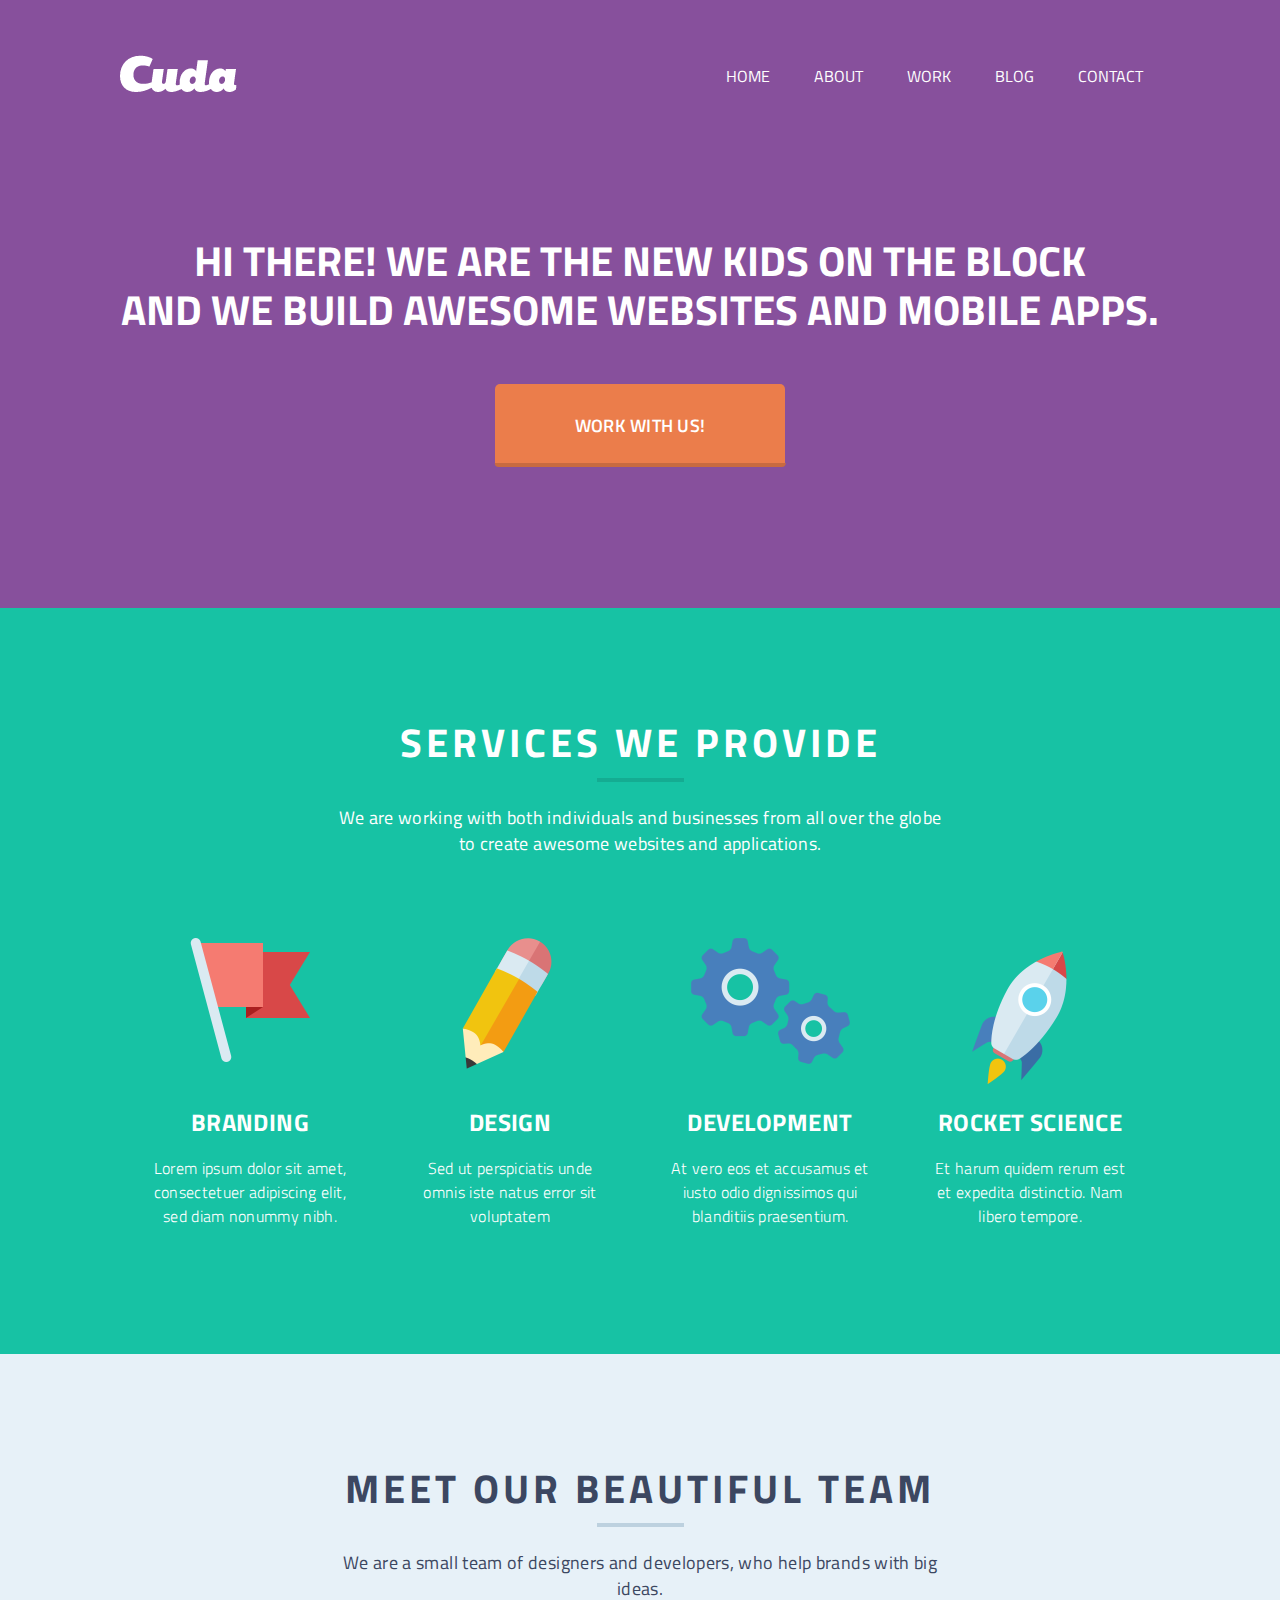
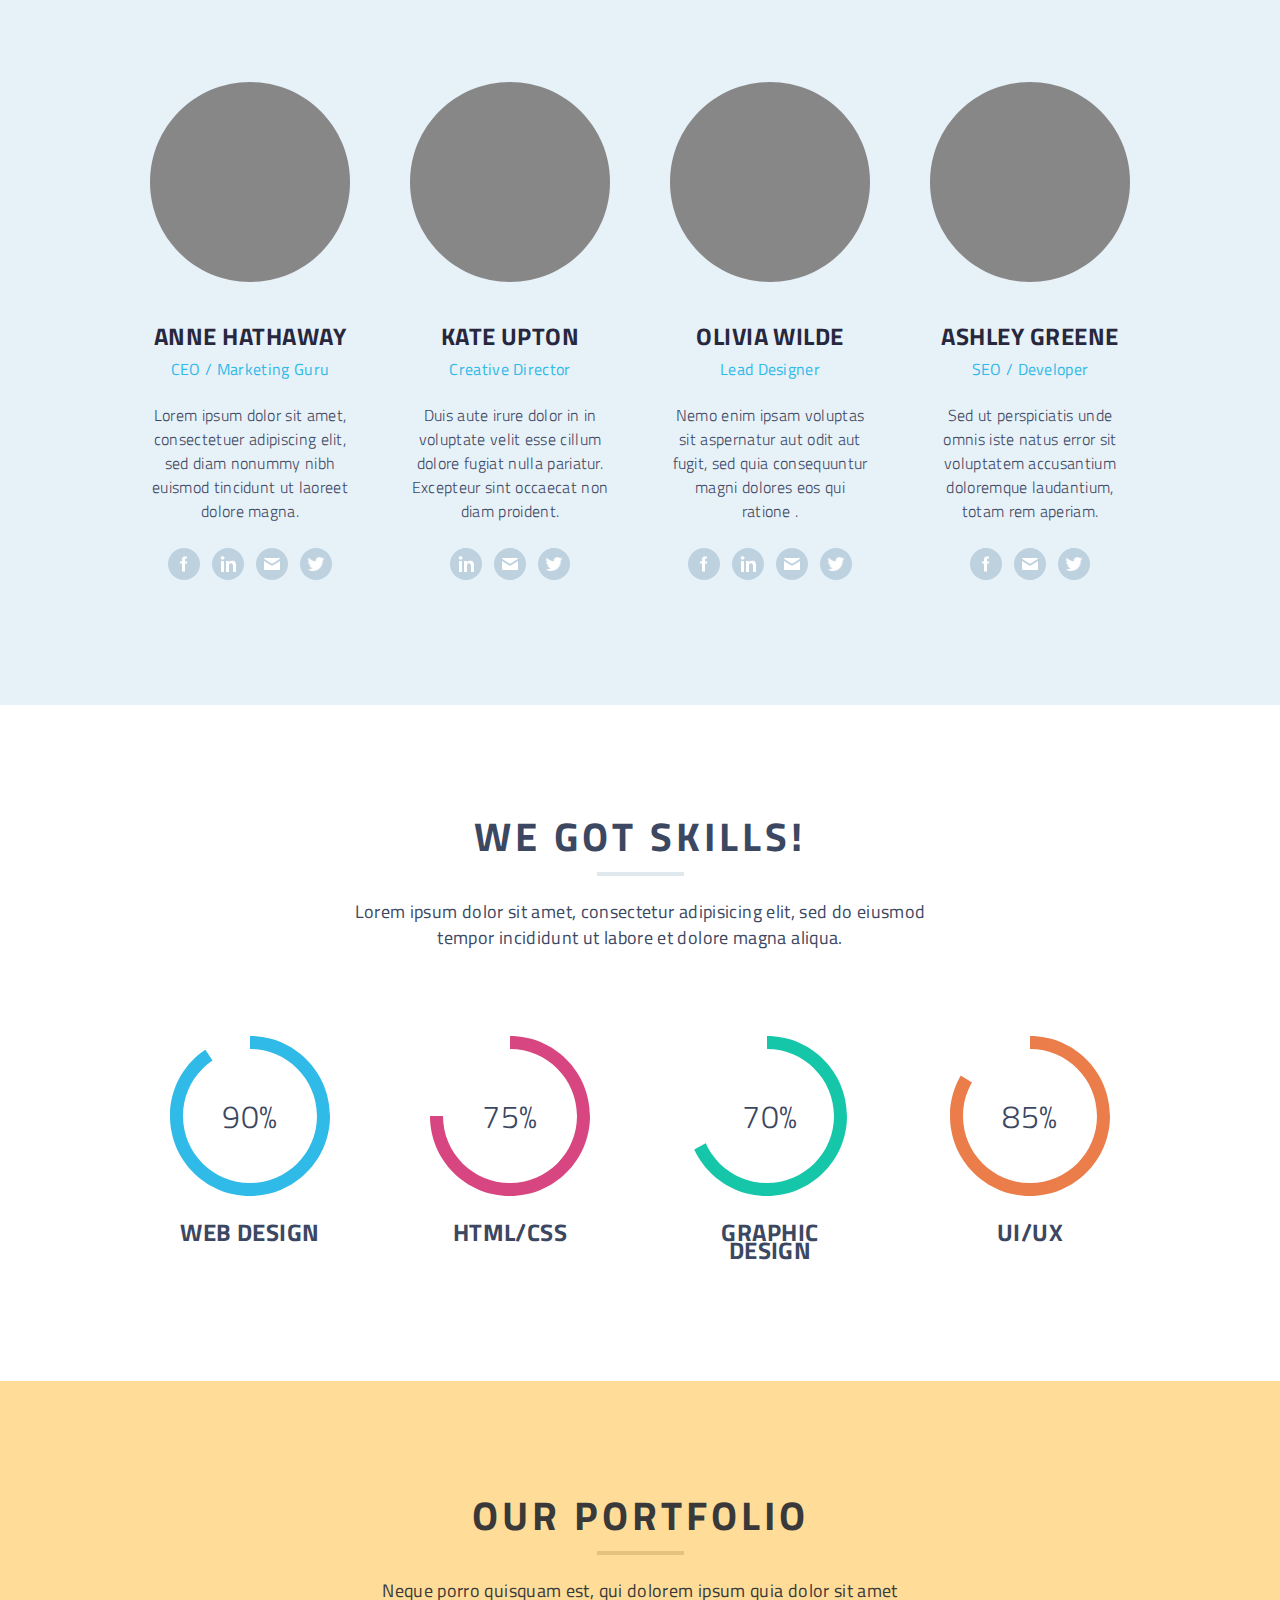
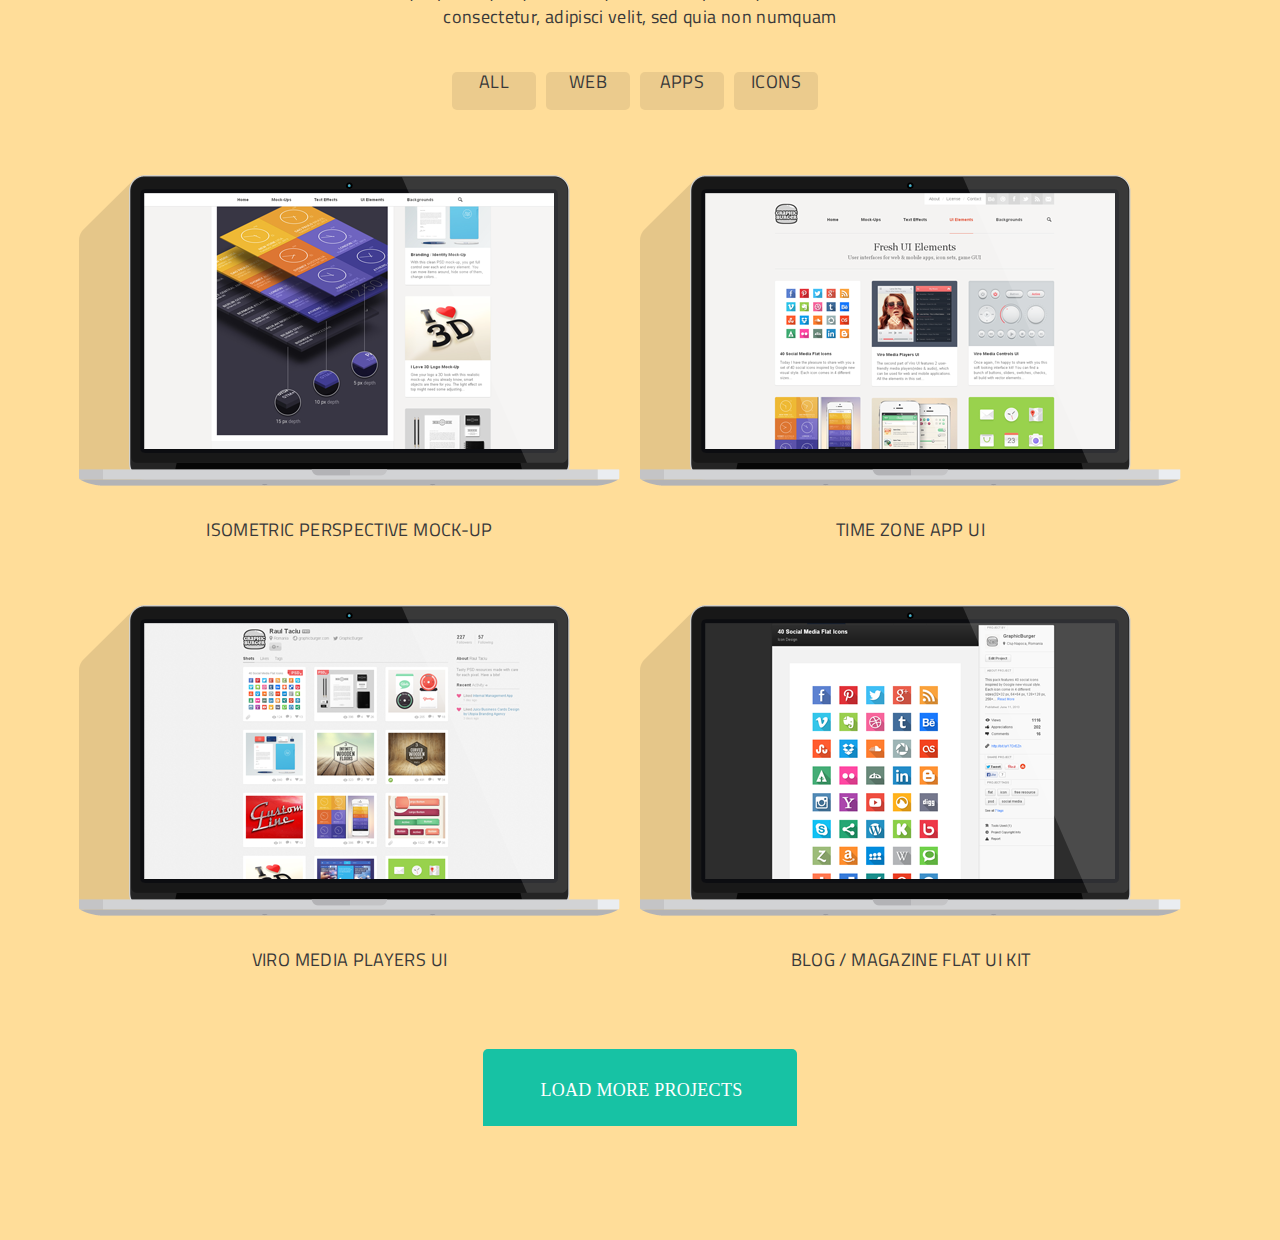
==== index.html @ 91ac747a "first commit" ====
<!DOCTYPE html>
<html> 
<head> 

	<meta charset="UTF-8">

	<title> Zhopka </title>
	<link rel="stylesheet" type="text/css" href="main.css">
	<link href="https://fonts.googleapis.com/css?family=Titillium+Web:400,600&display=swap" rel="stylesheet">
	<script type="text/javascript" src="main.js"></script>
</head>
<body>
<div class="cuda"> 
	<div class="container">		
	
		<div class="header">
				<div class="logo">
				<img src="img/logo.png" alt="Logo">
			</div>
			<div class="menu">
				<a class="menu_link" href=""> Home </a>
				<a class="menu_link" href=""> About </a>
				<a class="menu_link" href=""> Work </a>
				<a class="menu_link" href=""> Blog </a>
				<a class="menu_link" href=""> Contact </a>
			</div> <!--.menu-->

		</div> <!-- .header-->

		<div class="cuda_content">
			<h1> Hi there! We are the new kids on the block <br>
	and we build awesome websites and mobile apps.
			</h1>
			<div class="cuda_button_wrapper">
			<a class="cuda_button" href=""> WORK WITH US! 
				<span class="cuda_el"> </span>
			</a>

			</div>
		</div>
	</div>
</div> <!--.cuda-->

<div class="services">
	<div class="container">
		<div class="services_header">
			<div class="up">
				<p class="up_title"> SERVICES WE PROVIDE </p>
				<p class="up_text"> We are working with both individuals and businesses from all over the globe 
	to create awesome websites and applications. </p>
				
			</div> <!--.up-->
		
		</div> <!--services_header-->
	
		<div class="services_content">
			<div class="branding_wrapper">
				<div class="branding">
					<div class="icon">
						<img src="img/icon1.png" alt="Icon1">
					</div> <!--.icon-->

					<p class="branding_title"> BRANDING </p>
					<p class="branding_text"> Lorem ipsum dolor sit amet,
	consectetuer adipiscing elit, sed diam nonummy nibh.</p>
				</div> <!--.branding_wrapper-->
			</div> <!--branding-->

			<div class="branding_wrapper">
				<div class="branding pencil">
					<div class="icon">
						<img src="img/icon2.png" alt="Icon2">
					</div> <!--.icon-->

					<p class="branding_title"> DESIGN </p>
					<p class="branding_text"> Sed ut perspiciatis unde omnis iste natus error sit voluptatem  </p>
				</div> <!--.branding_wrapper-->
			</div> <!--branding-->

			<div class="branding_wrapper">
				<div class="branding">
					<div class="icon">
						<img src="img/icon3.png" alt="Icon3">
					</div> <!--.icon-->

					<p class="branding_title"> DEVELOPMENT </p>
					<p class="branding_text"> At vero eos et accusamus et iusto odio dignissimos qui blanditiis praesentium.</p>
				</div> <!--.branding_wrapper-->
			</div> <!--branding-->

			<div class="branding_wrapper">
				<div class="branding rocket">
					<div class="icon">
						<img src="img/icon4.png" alt="Icon4">
					</div> <!--.icon-->

					<p class="branding_title"> ROCKET SCIENCE </p>
					<p class="branding_text"> Et harum quidem rerum est et expedita distinctio. Nam libero tempore.</p>
				</div> <!--.branding_wrapper-->
			</div> <!--branding-->
		</div> <!--.services_content-->
	</div> <!--.container-->
</div> <!--.services-->

<div class="meet">
	<div class="container">
		<div class="meet_header">
			<div class="up up_meet">
				<p class="up_title"> MEET OUR BEAUTIFUL TEAM </p>
				<p class="up_text"> We are a small team of designers and developers, who help brands with big ideas. </p>
			</div> <!--.up up_meet-->	
		</div> <!--.meet_header-->
	</div> <!--container-->
	<div class="container">
		<div class="meet_content">
			<div class="ann_wrapper">
				<div class="ann">
					<div class="img"> 
						<img src="img/circle.png" alt="Circle">
					</div>
					<p class="ann_title"> ANNE HATHAWAY </p>
					<p class="ann_subtitle"> CEO / Marketing Guru </p>
					<p class="ann_text"> Lorem ipsum dolor sit amet, 
	consectetuer adipiscing elit, sed diam nonummy nibh euismod tincidunt ut laoreet dolore magna.</p>
					<div class="social">
						<a href="" class="social_wrapper">
							<img src="img/social/Facebook_Icon.png" alt="Facebook_Icon">
						</a> <!--social_wrapper-->
						<a href="" class="social_wrapper">
							<img src="img/social/LinkedIn_icon.png" alt="LinkedIn_icon">
						</a> <!--social_wrapper-->
						<a href="" class="social_wrapper">
							<img src="img/social/Mail.png" alt="Mail">
						</a> <!--social_wrapper-->
						<a href="" class="social_wrapper">
							<img src="img/social/Twitter.png" alt="Twitter">
						</a> <!--social_wrapper-->
						
					</div> <!--social-->
				</div> <!--ann-->
			</div> <!--ann_wrapper-->
			<div class="ann_wrapper">
				<div class="ann">
					<div class="img"> 
						<img src="img/circle.png" alt="Circle">
					</div>
					<p class="ann_title"> KATE UPTON </p>
					<p class="ann_subtitle"> Creative Director </p>
					<p class="ann_text"> Duis aute irure dolor in in voluptate velit esse cillum dolore fugiat nulla pariatur. Excepteur sint occaecat non diam proident.</p>
					<div class="social">
						<a href="" class="social_wrapper">
							<img src="img/social/LinkedIn_icon.png" alt="LinkedIn_icon">
						</a> <!--social_wrapper-->
						<a href="" class="social_wrapper">
							<img src="img/social/Mail.png" alt="Mail">
						</a> <!--social_wrapper-->
						<a href="" class="social_wrapper">
							<img src="img/social/Twitter.png" alt="Twitter">
						</a> <!--social_wrapper-->
						
					</div> <!--social-->
				</div> <!--ann-->
			</div> <!--ann_wrapper-->
			<div class="ann_wrapper">
				<div class="ann">
					<div class="img"> 
						<img src="img/circle.png" alt="Circle">
					</div>
					<p class="ann_title"> OLIVIA WILDE </p>
					<p class="ann_subtitle"> Lead Designer </p>
					<p class="ann_text"> Nemo enim ipsam voluptas sit aspernatur aut odit aut fugit, sed quia consequuntur magni dolores eos qui ratione .</p>
					<div class="social">
						<a href="" class="social_wrapper">
							<img src="img/social/Facebook_Icon.png" alt="Facebook_Icon">
						</a> <!--social_wrapper-->
						<a href="" class="social_wrapper">
							<img src="img/social/LinkedIn_icon.png" alt="LinkedIn_icon">
						</a> <!--social_wrapper-->
						<a href="" class="social_wrapper">
							<img src="img/social/Mail.png" alt="Mail">
						</a> <!--social_wrapper-->
						<a href="" class="social_wrapper">
							<img src="img/social/Twitter.png" alt="Twitter">
						</a> <!--social_wrapper-->
						
					</div> <!--social-->
				</div> <!--ann-->
			</div> <!--ann_wrapper-->
			<div class="ann_wrapper">
				<div class="ann">
					<div class="img"> 
						<img src="img/circle.png" alt="Circle">
					</div>
					<p class="ann_title"> ASHLEY GREENE </p>
					<p class="ann_subtitle"> SEO / Developer </p>
					<p class="ann_text"> Sed ut perspiciatis unde omnis iste natus error sit voluptatem accusantium doloremque laudantium, totam rem aperiam.</p>
					<div class="social">
						<a href="" class="social_wrapper">
							<img src="img/social/Facebook_Icon.png" alt="Facebook_Icon">
						</a> <!--social_wrapper-->
						<a href="" class="social_wrapper">
							<img src="img/social/Mail.png" alt="Mail">
						</a> <!--social_wrapper-->
						<a href="" class="social_wrapper">
							<img src="img/social/Twitter.png" alt="Twitter">
						</a> <!--social_wrapper-->
						
					</div> <!--social-->
				</div> <!--ann-->
			</div> <!--ann_wrapper-->
		</div> <!--meet_content-->
	</div><!--container-->
</div> <!--.meet-->
<div class="we">
	<div class="container">
		<div class="we_header">
			<div class="up up_we">
				<p class="up_title"> WE GOT SKILLS! </p>
				<p class="up_text"> Lorem ipsum dolor sit amet, consectetur adipisicing elit, sed do eiusmod 
tempor incididunt ut labore et dolore magna aliqua.</p>
			</div> <!--up up_we-->
		</div> <!--we_header-->
		<div class="we_content">
			<div class="web_wrapper">
				<div class="web">
					<div class="chart">
						<img src="img/we/90.png" alt="90%">
							<span class="percentage"> 90% </span>
						<p class="web_title"> WEB DESIGN </p>
					</div> <!--chart-->
				</div> <!--web-->
			</div> <!--web_wrapper-->
			<div class="web_wrapper">
				<div class="web">
					<div class="chart">
						<img src="img/we/75.png" alt="75%">
							<span class="percentage"> 75% </span>
					</div> <!--chart-->
						<p class="web_title"> HTML/CSS </p>
				</div> <!--web-->
			</div> <!--web_wrapper-->
			<div class="web_wrapper">
				<div class="web">
					<div class="chart">
						<img src="img/we/70.png" alt="70%">
							<span class="percentage"> 70% </span>
						<p class="web_title"> GRAPHIC DESIGN </p>
					</div> <!--chart-->
				</div> <!--web-->
			</div> <!--web_wrapper-->
			<div class="web_wrapper">
				<div class="web">
					<div class="chart">
						<img src="img/we/85.png" alt="85%">
							<span class="percentage"> 85% </span>
						<p class="web_title"> UI/UX </p>
					</div> <!--chart-->
				</div> <!--web-->
			</div> <!--web_wrapper-->
		</div> <!--we_content-->
	</div> <!--container-->
</div> <!--we-->
<div class="portfolio"> 
	<div class="container">
		<div class="portfolio_header">
			<div class="up up_portfolio">
					<p class="up_title"> OUR PORTFOLIO </p>
					<p class="up_text"> Neque porro quisquam est, qui dolorem ipsum quia dolor sit amet
 consectetur, adipisci velit, sed quia non numquam </p>
			</div> <!--up up_portfolio-->
		</div> <!--portfolio_header-->
		<div class="button_container">
			<div class="all_button_wrapper">
				<a class="all_button" href=""> ALL </a>
			</div> <!--all_button_wrapper-->
			<div class="all_button_wrapper">
				<a class="all_button" href=""> WEB </a>
			</div> <!--all_button_wrapper-->
			<div class="all_button_wrapper">
				<a class="all_button" href=""> APPS </a>
			</div> <!--all_button_wrapper-->	
			<div class="all_button_wrapper">
				<a class="all_button" href=""> ICONS </a>
			</div> <!--all_button_wrapper-->
		</div> <!--button_container-->
	</div> <!--container-->
	<div class="portfolio_content">
		<div class="laptop_container">
			<div class="laptop_wrapper">
				<img src="img/laptop/1.png" alt="Isometric mockup">
				<p class="laptop_title"> Isometric Perspective Mock-Up </p>
			</div> <!--laptop_wrapper-->
			<div class="laptop_wrapper">
				<img src="img/laptop/2.png" alt="Time zone">
				<p class="laptop_title"> Time Zone App UI </p>
			</div> <!--laptop_wrapper-->
		</div> <!--laptop_container-->	
		<div class="laptop_container">
			<div class="laptop_wrapper">
				<img src="img/laptop/3.png" alt="Viro Media">
				<p class="laptop_title"> Viro Media Players UI </p>
			</div> <!--laptop_wrapper-->
			<div class="laptop_wrapper">
				<img src="img/laptop/4.png" alt="Blog">
				<p class="laptop_title"> Blog / Magazine Flat UI Kit </p>
			</div> <!--laptop_wrapper-->
		</div> <!--laptop_container-->	
		<div class="load_button_wrapper">
			<a class="load_button" href=""> LOAD MORE PROJECTS 
				<span class="load_el"> </span> </a>	
		</div> <!--load_button_wrapper-->
	</div> <!--portfolio_content-->
</div> <!--portfolio-->
</body>
</html>
---- main.css ----
*,
*:after,
*:before
{
	margin: 0;
	padding: 0;
}

.cuda {
	background-color: #87509c;
	padding-top: 55px;
	padding-bottom: 145px;
}
.container {
	width: 1040px;
	margin: 0 auto;
}
.header {
	display: flex;
	justify-content: space-between;
}
.menu {
	display: flex;
	align-items: center;

}
.menu_link {
	color: white;
	text-decoration: none;
	display: block;
	color: #ffffff;
	
	font-family: "Titillium Web", sans-serif;
	font-size: 16px;
	font-weight: 400;
	line-height: 18px;
	text-transform: uppercase;

	padding: 9px 17px;
	margin-left: 10px;
	border-radius: 5px;

}
.menu_link:hover {
	background-color: #643a79;

}
h1 {
	text-align: center;
	color: white;
	font-family: "Titillium Web";
	font-size: 42px;
	font-weight: 700;
	line-height: 48.82px;
	text-transform: uppercase;
	margin-top: 140px;

}
.cuda_button_wrapper {
	display: flex;
	justify-content: center;
	margin-top: 50px;

}
.cuda_button {
	color: #ffffff;
	font-family: "Titillium Web";
	font-size: 18px;
	font-weight: 600;
	text-transform: uppercase;
	letter-spacing: 0.27px;
	text-decoration: none;
	background-color: #eb7d4b;
	padding: 28px 80px 24px 80px;
	border-top-right-radius: 5px;
	border-top-left-radius: 5px;
	position: relative;
}
.cuda_button:hover {
	background-color: #fb8d5b;
}
.cuda_el {
	content: "";
	display: block;
	width: 100%;
	height: 4px;
	background-color: #c86a40;

	position: absolute;
	left: 50%;
	bottom: -4px;
	transform: translateX(-50%);
	border-bottom-left-radius: 5px;
	border-bottom-right-radius: 5px;
}
.up {
	text-align: center;
}
.up_title {
	color: #ffffff;
	font-family: "Titillium Web";
	font-size: 40px;
	font-weight: 700;
	line-height: 29.91px;
	text-transform: uppercase;
	letter-spacing: 4px;
}
.up_text {
	max-width: 603px;
	color: #ffffff;
	font-family: "Titillium Web";
	font-size: 18px;
	font-weight: 400;
	line-height: 26px;
	letter-spacing: 0.36px;
	margin: 0 auto;
}
.up_title:after {
	content: '';
	display: block;
	width: 87px;
	height: 4px;
	background-color: #14ac92;
	margin: 20px auto 23px auto;

}

.services {
	background-color: #17c2a4;
	padding-top: 120px;
	padding-bottom: 125px;
}
.services_content {
	display: flex;
	justify-content: center;
	padding-top: 80px;
}
.h2 {

	color: white;
	font-family: "Titillium Web";
	font-size: 24px;
	font-weight: 700;
	line-height: 18px;
	text-transform: uppercase;
	letter-spacing: 0.48px;
}
.services_content {
	display: flex;
}
.branding_wrapper {
	width: 25%;
	margin: 1px;
}
.branding {
	text-align: center;
	max-width: 200px;
	margin: 0 auto;
}
.branding_title {
	color: #ffffff;
	font-family: "Titillium Web";
	font-size: 24px;
	font-weight: 700;
	line-height: 18px;
	text-transform: uppercase;
	letter-spacing: 0.48px;
	margin-top: 60px;
}
.branding_text {
	color: #ffffff;
	font-family: "Titillium Web";
	font-size: 16px;
	font-weight: 300;
	line-height: 24px;
	letter-spacing: 0.32px;
	margin-top: 25px;
}

.icon {
	height: 115px;
}
.up_meet * {
	color: #3c4761; 
}
.up_meet .up_title:after {
	background-color: #bdd1df;
}
.meet {
	padding-top: 120px;
	background-color: #e7f1f8;
}
.meet_content {
	display: flex;
	width: 100%;
	margin-top: 80px;
}
.ann_wrapper {
	display: block;
	width: 25%;
}
.ann  {
	width: 200px;
	margin: 0 auto;
	text-align: center;
}
.ann_title {
	color: #27283d;
	font-family: "Titillium Web";
	font-size: 24px;
	font-weight: 700;
	line-height: 18px;
	text-transform: uppercase;
	letter-spacing: 0.48px;
	margin-top: 41px;
}
.ann_subtitle {
	color: #30bae7;
	font-family: "Titillium Web";
	font-size: 16px;
	font-weight: 400;
	line-height: 18px;
	letter-spacing: 0.32px;
	margin-top: 15px;
}
.ann_text {
	color: #3c4761;
	font-family: "Titillium Web";
	font-size: 16px;
	font-weight: 300;
	line-height: 24px;
	letter-spacing: 0.32px;
	margin-top: 25px;
	height: 115px;
}
.social {
	display: flex;
	justify-content: center;
	margin-top: 30px;
}
.social_wrapper {
	background-color: #bdd1df;
	margin: 0 6px;
	border-radius: 50%;
	width: 32px;
	height: 32px;
	position: relative;
	margin-bottom: 125px;
}
.social_wrapper img {
	position: absolute;
	left: 50%;
	top: 50%;
	transform: translate(-50%, -50%);
}
.up_we * {
	color: #3c4761;
}
.up_we .up_title:after {
	background-color: #dfe8ed;
}
.we {
	padding-top: 117px;
	background-color: #ffffff;
}
.we_content {
	display: flex;
	margin-top: 85px;
	width: 100%;
}
.web_wrapper {
	display: block;
	width: 25%;
}
.web {
	width: 185px;
	margin: 0 auto;
	text-align: center;
}

.percentage {
	display: flex;
	justify-content: center;
	color: #3c4761;
	font-family: "Titillium Web";
	font-size: 50px;
	font-weight: 300;
	line-height: 20.84px;
	text-transform: uppercase;
	letter-spacing: 0.86px;
	font-size: 32px;
	letter-spacing: 0.55px;
	margin-top: -94px;
}
.web_title {
	color: #3c4761;
	font-family: "Titillium Web";
	font-size: 24px;
	font-weight: 700;
	line-height: 18px;
	text-transform: uppercase;
	letter-spacing: 0.48px;
	margin-top: 96px;
	margin-bottom: 122px;
	}
.portfolio {
	background-color: #ffdd99;
	padding-top: 120px;
}
.up_portfolio *{
	color: #393939;
}
.up_portfolio .up_title:after {
	background-color:  #e5c37f;
}
.button_container {
	display: flex;
	justify-content: center;
	margin-top: 42px;
}
.all_button_wrapper {
	display: block;
	text-align: center;
	width: 84px;
	height: 38px;
	background-color: #ebcb8d;
	display: block;
	border-radius: 5px;
	margin-right: 10px;
}
.all_button {
	text-decoration: none;
	color: #393939;
	font-family: "Titillium Web";
	font-size: 18px;
	font-weight: 400;
	line-height: 19.5px;
	text-transform: uppercase;
	letter-spacing: 0.36px;
}
.all_button_wrapper:hover {
	background-color: #ffffff;
}
.portfolio_content {
	width: 100%;
	margin-top: 0 auto;
}
.laptop_container {
	display: flex;
	justify-content: center;
	margin-top: 65px;
}
.laptop_wrapper {
	padding-right: 20px;
}
.laptop_title {
	color: #393939;
	font-family: "Titillium Web";
	font-size: 18px;
	font-weight: 400;
	line-height: 19.5px;
	text-transform: uppercase;
	letter-spacing: 0.36px;
	text-align: center;
	padding-top: 30px;
}
.load_button_wrapper {
	display: flex;
	justify-content: center;
	margin-top: 80px;
}
.load_button {
	background-color: #17c2a4;
	text-decoration: none;
	padding: 28px 55px 23px 58px;
	color: #ffffff;
	font-family: "Titillium Web - Semi Bold";
	font-size: 18px;
	font-weight: 400;
	line-height: 26.19px;
	text-transform: uppercase;
	letter-spacing: 0.27px;
	border-top-left-radius: 5px;
	border-top-right-radius: 5px;
	position: relative;
	margin-bottom: 114px;

}
.load_button:hover {
	background-color: #00FFFF;
}
.load_el {
	content: "";
	display: block;
	background-color: #14a58b;
	border-bottom-right-radius: 5px;
	border-bottom-left-radius: 5px;
	width: 100%
	height: 4px;
	position: absolute;
	left: 50%;
	bottom: -4px;
	transform: translateX(-50%);
}
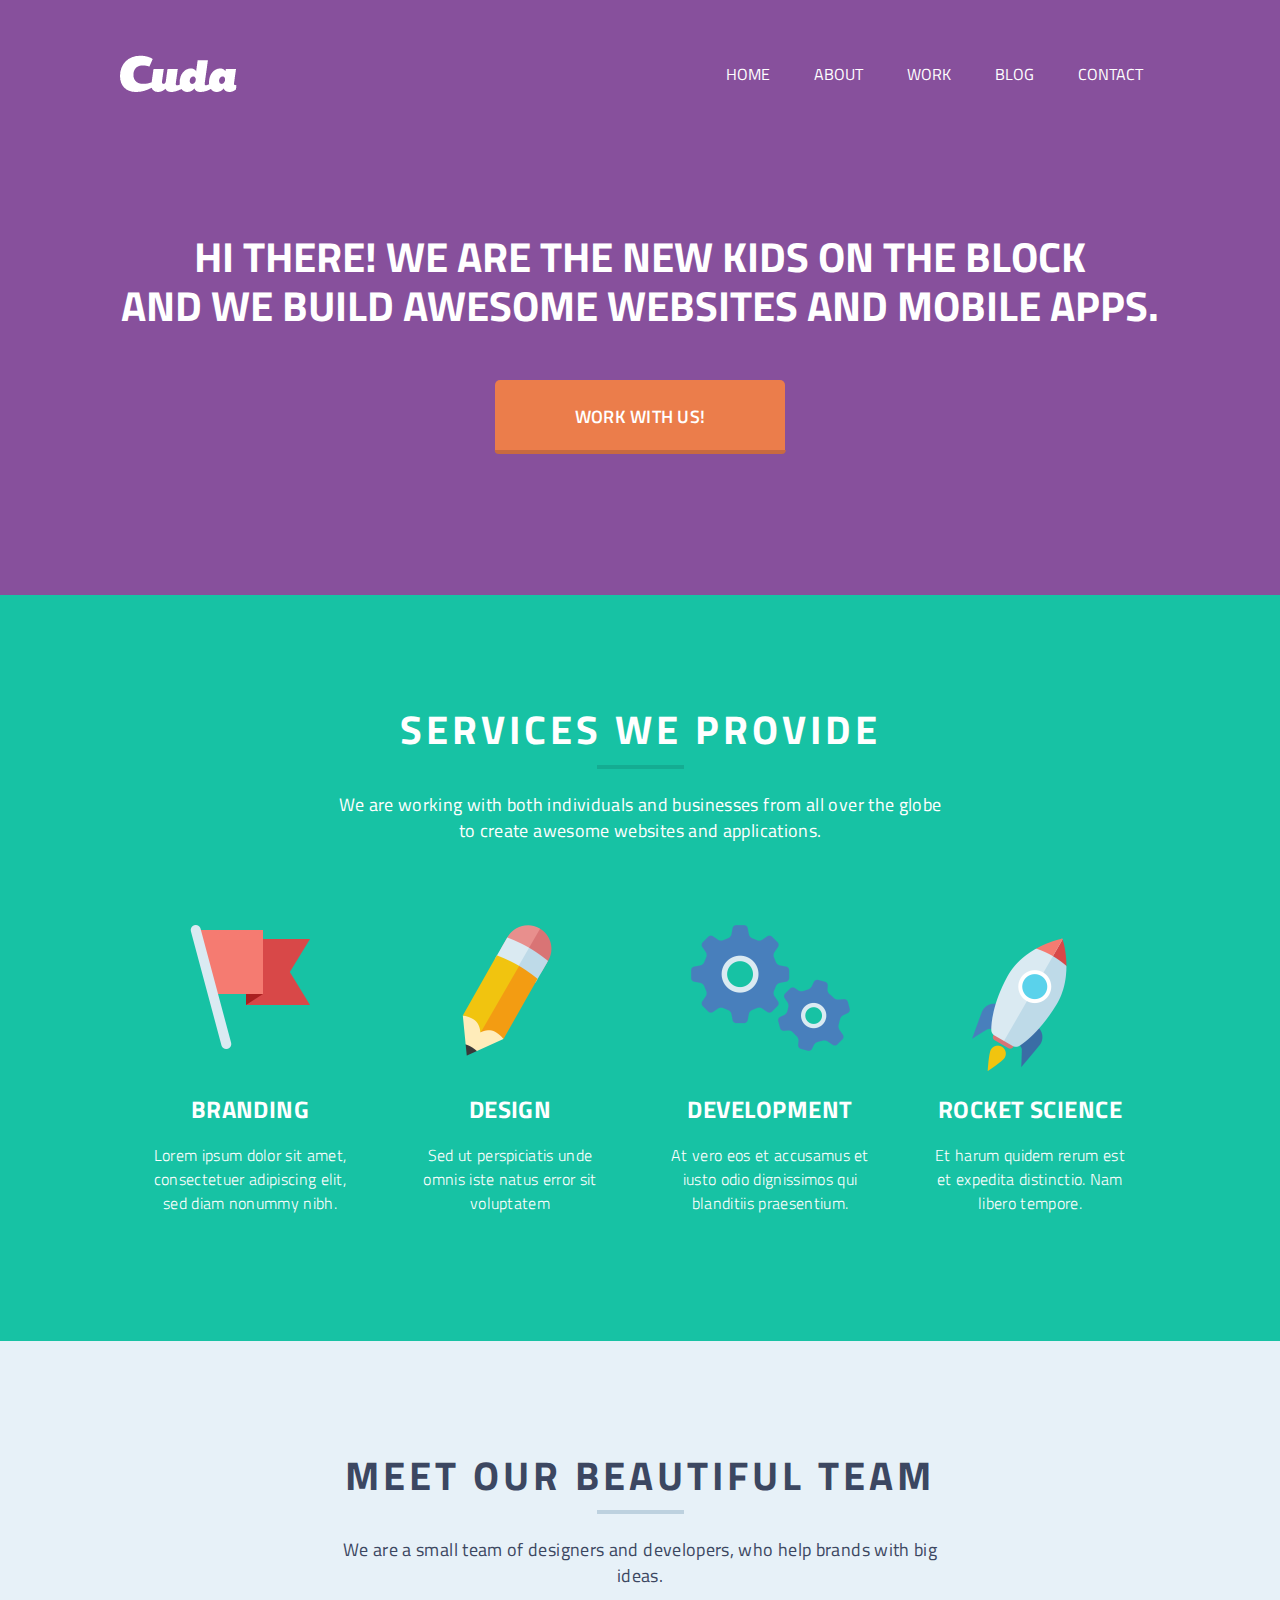
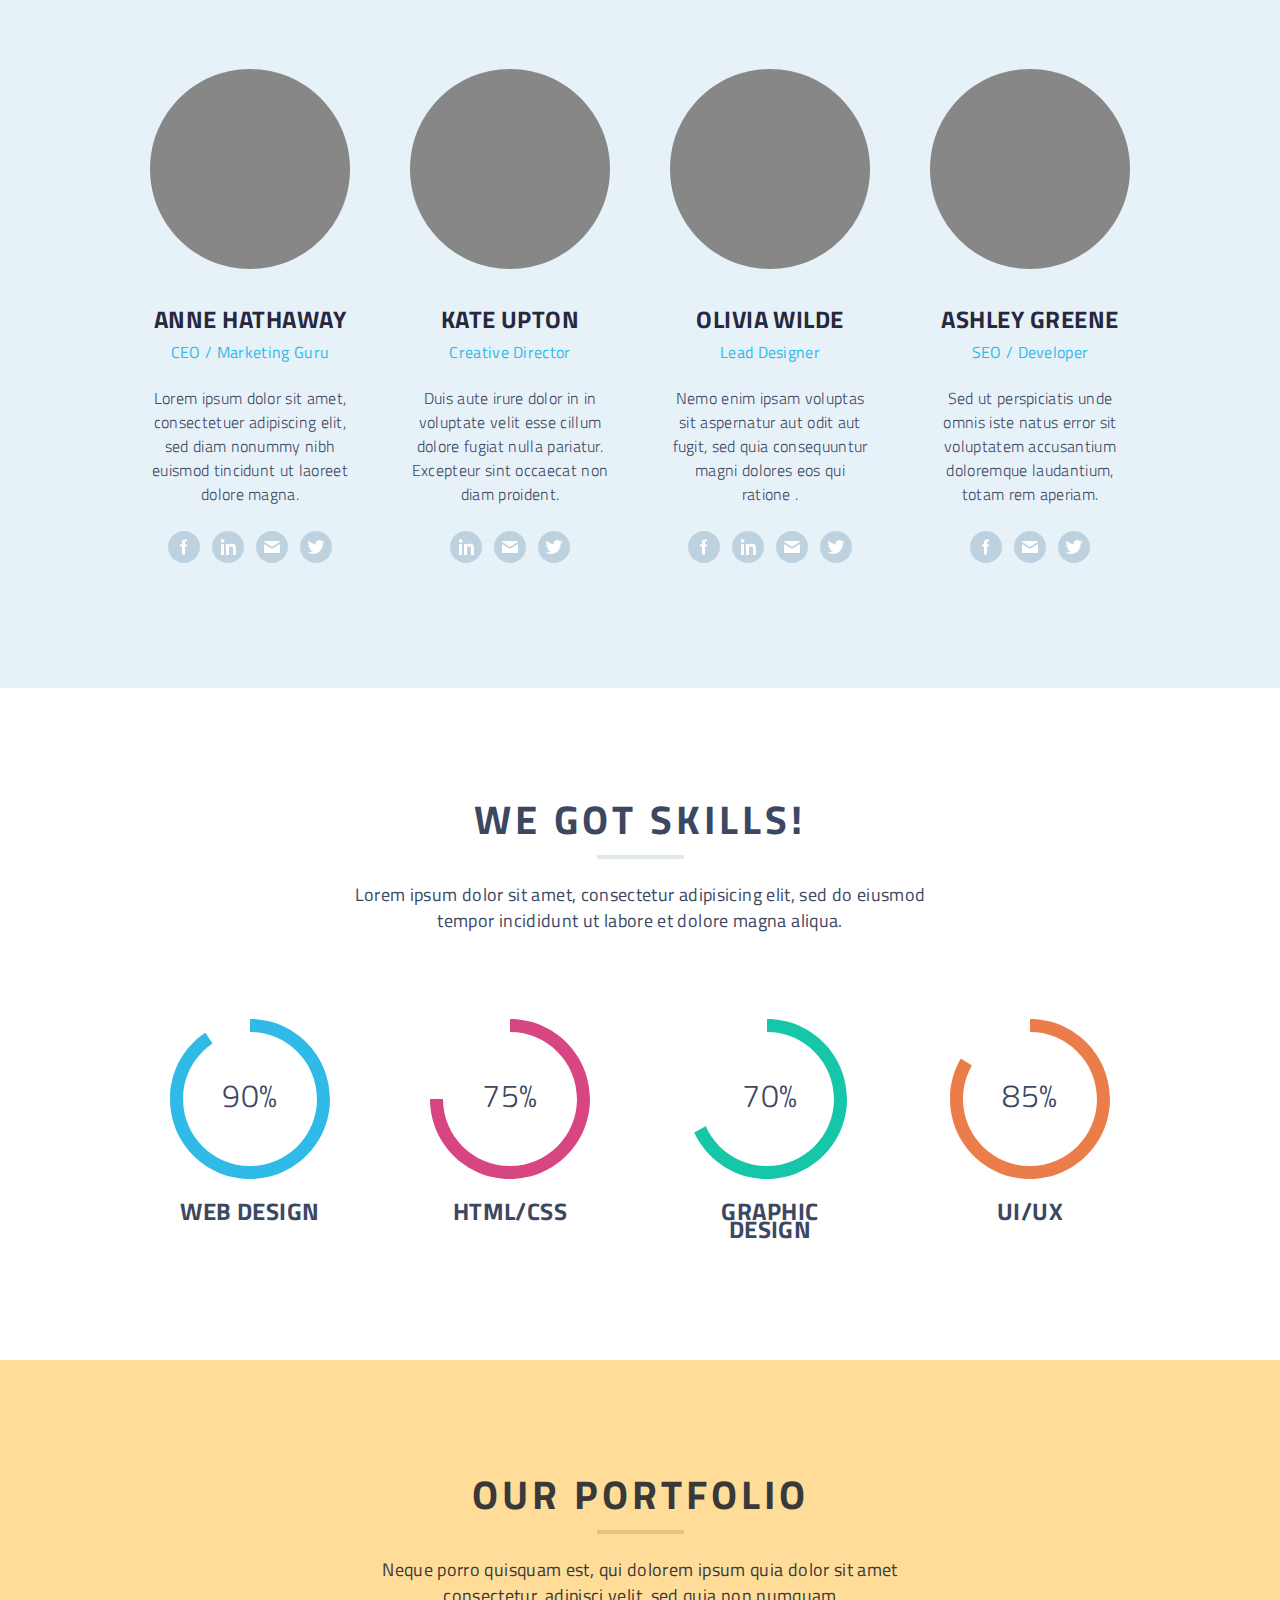
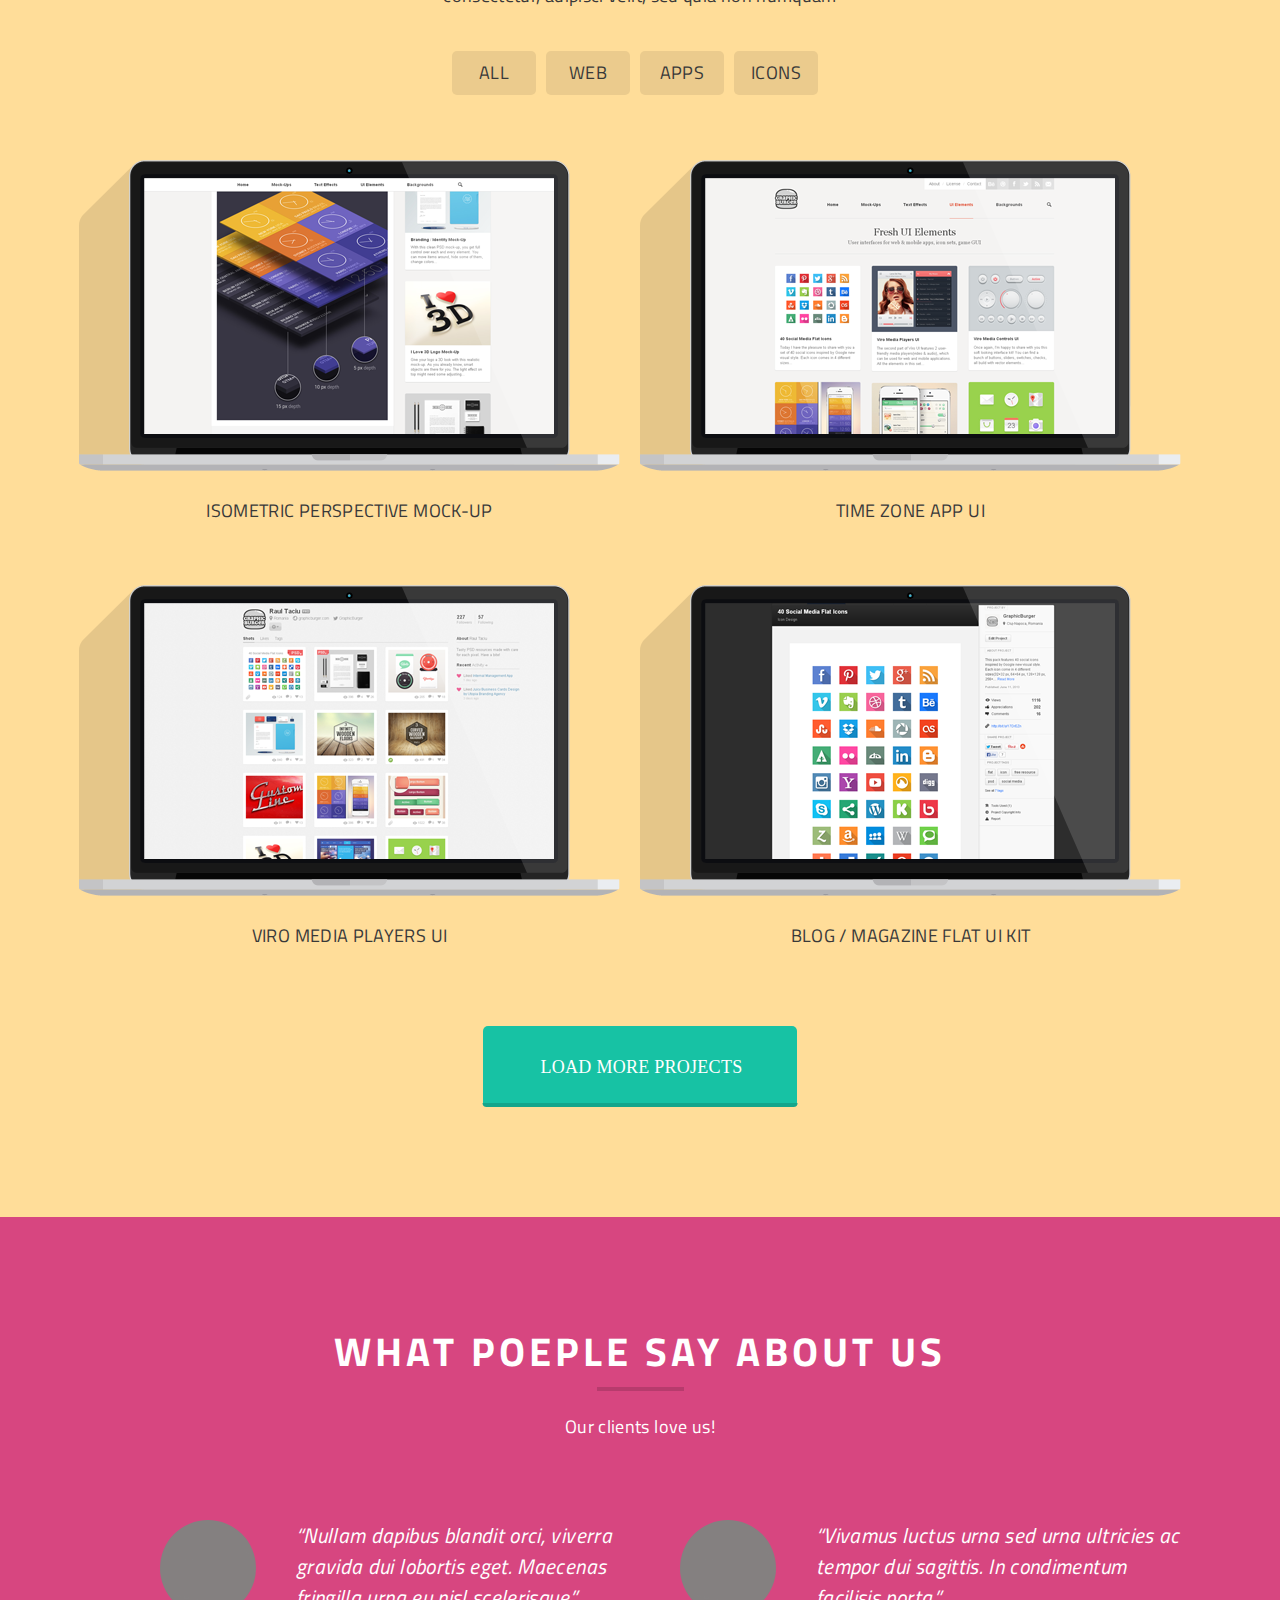
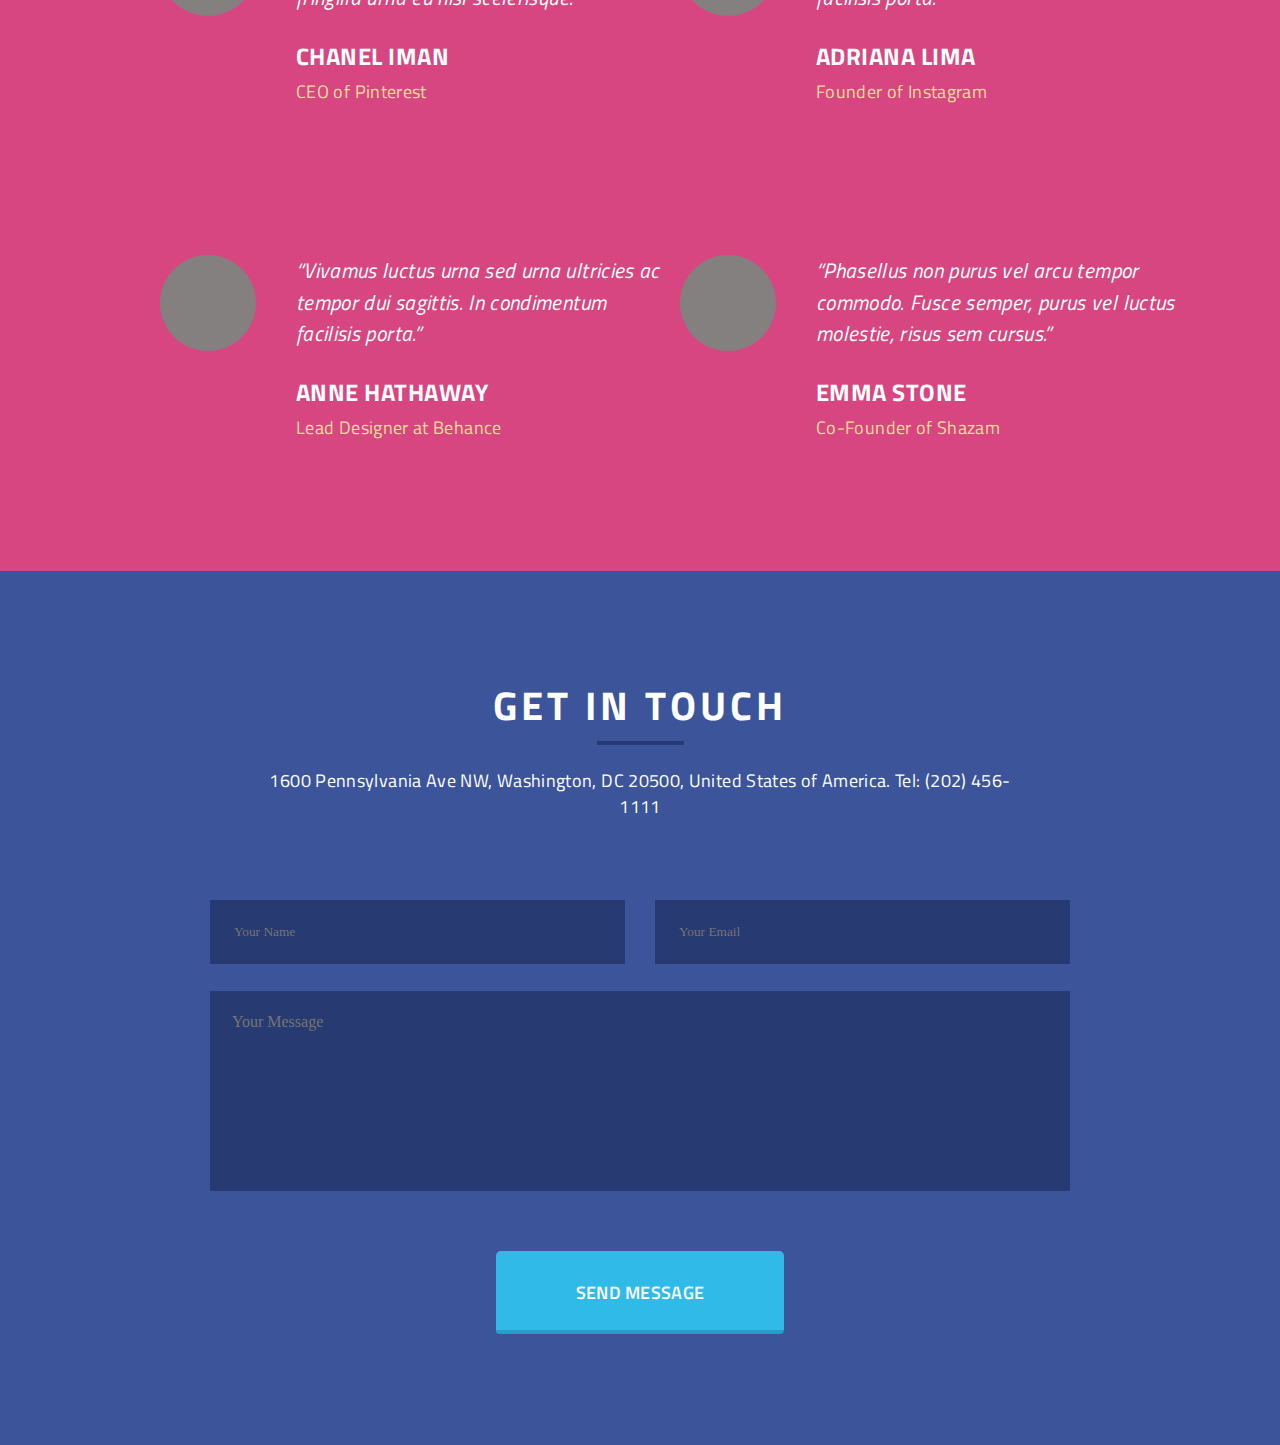
==== commit d0b044e1: "zhopka update" ====
--- a/index.html
+++ b/index.html
@@ -287,22 +287,30 @@
 	<div class="portfolio_content">
 		<div class="laptop_container">
 			<div class="laptop_wrapper">
-				<img src="img/laptop/1.png" alt="Isometric mockup">
-				<p class="laptop_title"> Isometric Perspective Mock-Up </p>
+				<a class="laptop_img" href="">
+					<img src="img/laptop/1.png" alt="Isometric mockup">
+					<p class="laptop_title"> Isometric Perspective Mock-Up </p>
+				</a>
 			</div> <!--laptop_wrapper-->
 			<div class="laptop_wrapper">
-				<img src="img/laptop/2.png" alt="Time zone">
-				<p class="laptop_title"> Time Zone App UI </p>
+				<a class="laptop_img" href="">
+					<img src="img/laptop/2.png" alt="Time zone">
+					<p class="laptop_title"> Time Zone App UI </p>
+				</a>
 			</div> <!--laptop_wrapper-->
 		</div> <!--laptop_container-->	
 		<div class="laptop_container">
 			<div class="laptop_wrapper">
-				<img src="img/laptop/3.png" alt="Viro Media">
-				<p class="laptop_title"> Viro Media Players UI </p>
+				<a class="laptop_img" href="">
+					<img src="img/laptop/3.png" alt="Viro Media">
+					<p class="laptop_title"> Viro Media Players UI </p>
+				</a>
 			</div> <!--laptop_wrapper-->
 			<div class="laptop_wrapper">
-				<img src="img/laptop/4.png" alt="Blog">
-				<p class="laptop_title"> Blog / Magazine Flat UI Kit </p>
+				<a class="laptop_img" href="">
+					<img src="img/laptop/4.png" alt="Blog">
+					<p class="laptop_title"> Blog / Magazine Flat UI Kit </p>
+				</a>
 			</div> <!--laptop_wrapper-->
 		</div> <!--laptop_container-->	
 		<div class="load_button_wrapper">
@@ -311,5 +319,90 @@
 		</div> <!--load_button_wrapper-->
 	</div> <!--portfolio_content-->
 </div> <!--portfolio-->
+<div class="what">
+	<div class="container">
+		<div class="what_header">
+			<div class="up up_what">
+				<p class="up_title"> WHAT POEPLE SAY ABOUT US </p>
+				<p class="up_text"> Our clients love us! </p>
+			</div>	
+		</div> <!--what_header-->
+		<div class="what_content">
+			<div class="what_container">
+				<div class="chanel_wrapper">
+					<div class="avatar">
+						<img src="img/photo.png" alt="Photo">
+					</div> <!--avatar-->
+					<div class="text_wrapper">
+						<p class="chanel_text"> “Nullam dapibus blandit orci, viverra gravida dui lobortis eget. Maecenas fringilla urna eu nisl scelerisque.” </p>
+						<p class="chanel_title"> Chanel Iman </p>
+						<p class="chanel_subtitle"> CEO of Pinterest </p>
+					</div> <!--text_wrapper-->
+				</div> <!--chanel_wrapper-->
+				<div class="chanel_wrapper">
+					<div class="avatar">
+						<img src="img/photo.png" alt="Photo">
+					</div> <!--avatar-->
+					<div class="text_wrapper">
+						<p class="chanel_text"> “Vivamus luctus urna sed urna ultricies ac tempor dui sagittis. In condimentum facilisis porta.” </p>
+						<p class="chanel_title"> ADRIANA LIMA </p>
+						<p class="chanel_subtitle"> Founder of Instagram </p>
+					</div> <!--text_wrapper-->
+				</div> <!--chanel_wrapper-->
+			</div> <!--what_container1-->
+			<div class="what_container what_container_bottom">
+				<div class="chanel_wrapper">
+					<div class="avatar">
+							<img src="img/photo.png" alt="Photo">
+					</div> <!--avatar-->
+					<div class="text_wrapper">
+						<p class="chanel_text"> “Vivamus luctus urna sed urna ultricies ac tempor dui sagittis. In condimentum facilisis porta.” </p>
+						<p class="chanel_title"> ANNE HATHAWAY </p>
+						<p class="chanel_subtitle"> Lead Designer at Behance </p>
+					</div> <!--text_wrapper-->
+				</div> <!--chanel_wrapper-->
+				<div class="chanel_wrapper">
+					<div class="avatar">
+						<img src="img/photo.png" alt="Photo">
+					</div> <!--avatar-->
+					<div class="text_wrapper">
+						<p class="chanel_text"> “Phasellus non purus vel arcu tempor commodo. Fusce semper, purus vel luctus molestie, risus sem cursus.” </p>
+						<p class="chanel_title"> EMMA STONE </p>
+						<p class="chanel_subtitle"> Co-Founder of Shazam </p>
+					</div> <!--text_wrapper-->	
+				</div> <!--chanel_wrapper-->
+			</div> <!--what_container2--> 	
+		</div> <!--what_content-->
+	</div> <!--container-->
+</div> <!--what-->
+<div class="get">
+	<div class="container">
+		<div class="get_header">
+			<div class="up up_get">
+				<p class="up_title"> GET IN TOUCH </p>
+				<p class="up_text"> 1600 Pennsylvania Ave NW, Washington, DC 20500, United States of America. Tel: (202) 456-1111 </p>
+			</div>
+		</div> <!--get_header-->
+		<div class="get_content ">
+			<form id="contactform" name="contact" method="post" action="#">
+				<div class="up_contactform">
+					<input type="text" placeholder="Your Name" required>
+					<input type="email" placeholder="Your Email" required> 
+				</div>
+				<div class="contactform_message">
+					<textarea name="message" placeholder="Your Message" required></textarea>
+				</div>
+				<div class="contactform_button">
+					<button type="submit"> Send Message </button>
+					<span class="contactform_button_el"> </span>
+				</div> <!--contactform_button-->
+			</form>
+		</div> <!--up_contactform-->
+ 	</div> <!--container-->
+</div> <!--get-->
+
+
+
+
 </body>
 </html>--- a/main.css
+++ b/main.css
@@ -1,10 +1,20 @@
-*,
-*:after,
-*:before
-{
-	margin: 0;
-	padding: 0;
-}
+*{margin:0;padding:0;border:0;}
+*,*:before,*:after{-webkit-box-sizing:border-box;-moz-box-sizing:border-box;box-sizing:border-box;}
+:focus,:active{outline:none !important;}
+a:focus,a:active{outline:none !important;}
+input:focus,input:active{outline:none !important;}
+nav,footer,header,aside{display:block;}
+html,body{color:black;height:100%;width:100%;font-size:100%;line-height:1;font-size:14px;-ms-text-size-adjust:100%;-webkit-text-size-adjust:100%;-moz-text-size-adjust:100%;text-size-adjust:100%;}
+input,button,textarea{font-family:inherit;}
+input::-ms-clear{display:none;}
+button{cursor:pointer;}
+button::-moz-focus-inner{padding:0;border:0;}
+a,a:visited{text-decoration:none;}
+a{color: black;text-decoration: none;}
+a:hover{text-decoration:none;}
+ul li{list-style:none;}
+img{vertical-align:top;}
+h1,h2,h3,h4,h5,h6{font-size:inherit;font-weight:inherit;}
 
 .cuda {
 	background-color: #87509c;
@@ -321,12 +331,13 @@
 .all_button_wrapper {
 	display: block;
 	text-align: center;
-	width: 84px;
-	height: 38px;
 	background-color: #ebcb8d;
 	display: block;
 	border-radius: 5px;
 	margin-right: 10px;
+	padding-top: 12px;
+	padding-bottom: 12px;
+	width: 84px;
 }
 .all_button {
 	text-decoration: none;
@@ -363,6 +374,9 @@
 	letter-spacing: 0.36px;
 	text-align: center;
 	padding-top: 30px;
+}
+.laptop_img {
+	text-decoration: none;
 }
 .load_button_wrapper {
 	display: flex;
@@ -393,12 +407,196 @@
 	content: "";
 	display: block;
 	background-color: #14a58b;
-	border-bottom-right-radius: 5px;
-	border-bottom-left-radius: 5px;
-	width: 100%
+	border-bottom-right-radius: 4px;
+	border-bottom-left-radius: 4px;
+	width: 100%;
 	height: 4px;
 	position: absolute;
 	left: 50%;
 	bottom: -4px;
 	transform: translateX(-50%);
-}+}
+.what {
+	background-color: #d74680;
+}
+.what_header {
+	padding-top: 120px;
+}
+.up_what .up_title {
+	color: #ffffff;
+	font-family: "Titillium Web";
+	font-size: 40px;
+	font-weight: 700;
+	line-height: 29.91px;
+	text-transform: uppercase;
+	letter-spacing: 4px;
+}
+.up_what .up_title:after {
+	background-color: #b73b6d;
+}
+.up_what .up_text {
+	color: #ffffff;
+	font-family: "Titillium Web";
+	font-size: 18px;
+	font-weight: 400;
+	line-height: 26px;
+	letter-spacing: 0.36px;
+	padding-bottom: 80px;
+}
+.what_content {
+	
+	width: 100%;
+	
+}
+.chanel_text {
+	color: #ffffff;
+	font-family: "Titillium Web";
+	font-size: 21px;
+	font-style: italic;
+	line-height: 31.2px;
+	letter-spacing: 0.35px;
+	width: 368px;
+	padding-bottom: 30px;
+}
+.chanel_title {
+	color: #ffffff;
+	font-family: "Titillium Web";
+	font-size: 24px;
+	font-weight: 700;
+	line-height: 26px;
+	text-transform: uppercase;
+	letter-spacing: 0.48px;
+	padding-bottom: 10px;
+}
+.chanel_subtitle {
+	color: #ffdd99;
+	font-family: "Titillium Web";
+	font-size: 18px;
+	font-weight: 400;
+	line-height: 26px;
+	letter-spacing: 0.36px;
+}
+.chanel_wrapper {
+	width: 50%;
+	display: flex;
+}
+.text_wrapper {
+	
+}
+.what_container {
+	display: flex;
+}
+.what_container_bottom {
+	padding-top: 150px;
+	padding-bottom: 130px;
+}
+.avatar {
+	padding: 0 40px;
+
+}
+.avatar img {
+	border-radius: 50%;
+}
+.get {
+	background-color: #3c5499;
+	padding-bottom: 115px;
+}
+.get_header {
+	padding-top: 120px;
+}
+.up_get .up_title {
+	color: #ffffff;
+	font-family: "Titillium Web";
+	font-size: 40px;
+	font-weight: 700;
+	line-height: 29.91px;
+	text-transform: uppercase;
+	letter-spacing: 4px;
+}
+.up_get .up_text {
+	color: #ffffff;
+	font-family: "Titillium Web";
+	font-size: 18px;
+	font-weight: 400;
+	line-height: 26px;
+	letter-spacing: 0.36px;
+	max-width: 782px;
+}
+.up_get .up_title:after {
+	background-color: #273a71;
+}
+.up_contactform {
+	margin: 0 auto;
+	padding-top: 80px;
+	width: 100%;
+}
+.contactform_message textarea {
+	display: block;
+	margin: 0 auto;
+	width: 860px;
+	height: 200px;
+	background-color: #273a71;
+	border: none;
+	resize: none;
+	color: #ffffff;
+	line-height: 18px;
+	font-size: 16px;
+	font-weight: 400;
+	padding: 22px;
+	margin-top: 27px;
+	outline: none;
+	border: none;
+}
+.up_contactform input {
+	background-color: #273a71;
+	border: none;
+	width: 415px;
+	display: block;
+	padding: 24px;
+	color: #ffffff;
+}
+.up_contactform {
+	display: flex;
+	justify-content: space-between;
+}
+form {
+	width: 860px;
+	margin: 0 auto;
+}
+.contactform_button {
+	display: flex;
+	justify-content: center;
+	margin-top: 60px;
+}
+.contactform_button button {
+	background-color: #30bae7;
+	color: #ffffff;
+	font-family: "Titillium Web";
+	font-size: 18px;
+	font-weight: 600;
+	text-transform: uppercase;
+	letter-spacing: 0.27px;
+	text-decoration: none;
+	padding: 28px 80px 24px 80px;
+	border-top-right-radius: 5px;
+	border-top-left-radius: 5px;
+	position: relative;
+	display: inline-block;
+	position: relative;
+}
+.contactform_button button:hover  {
+	background-color: #299ec4;
+}
+.contactform_button button:after {
+	content: "";
+	display: block;
+	width: 100%;
+	height: 4px;
+	background-color: #299ec4;
+	position: absolute;
+	left: 50%;
+	bottom: -4px;
+	transform: translateX(-50%);
+	border-bottom-left-radius: 4px;
+	border-bottom-right-radius: 4px;
+}
